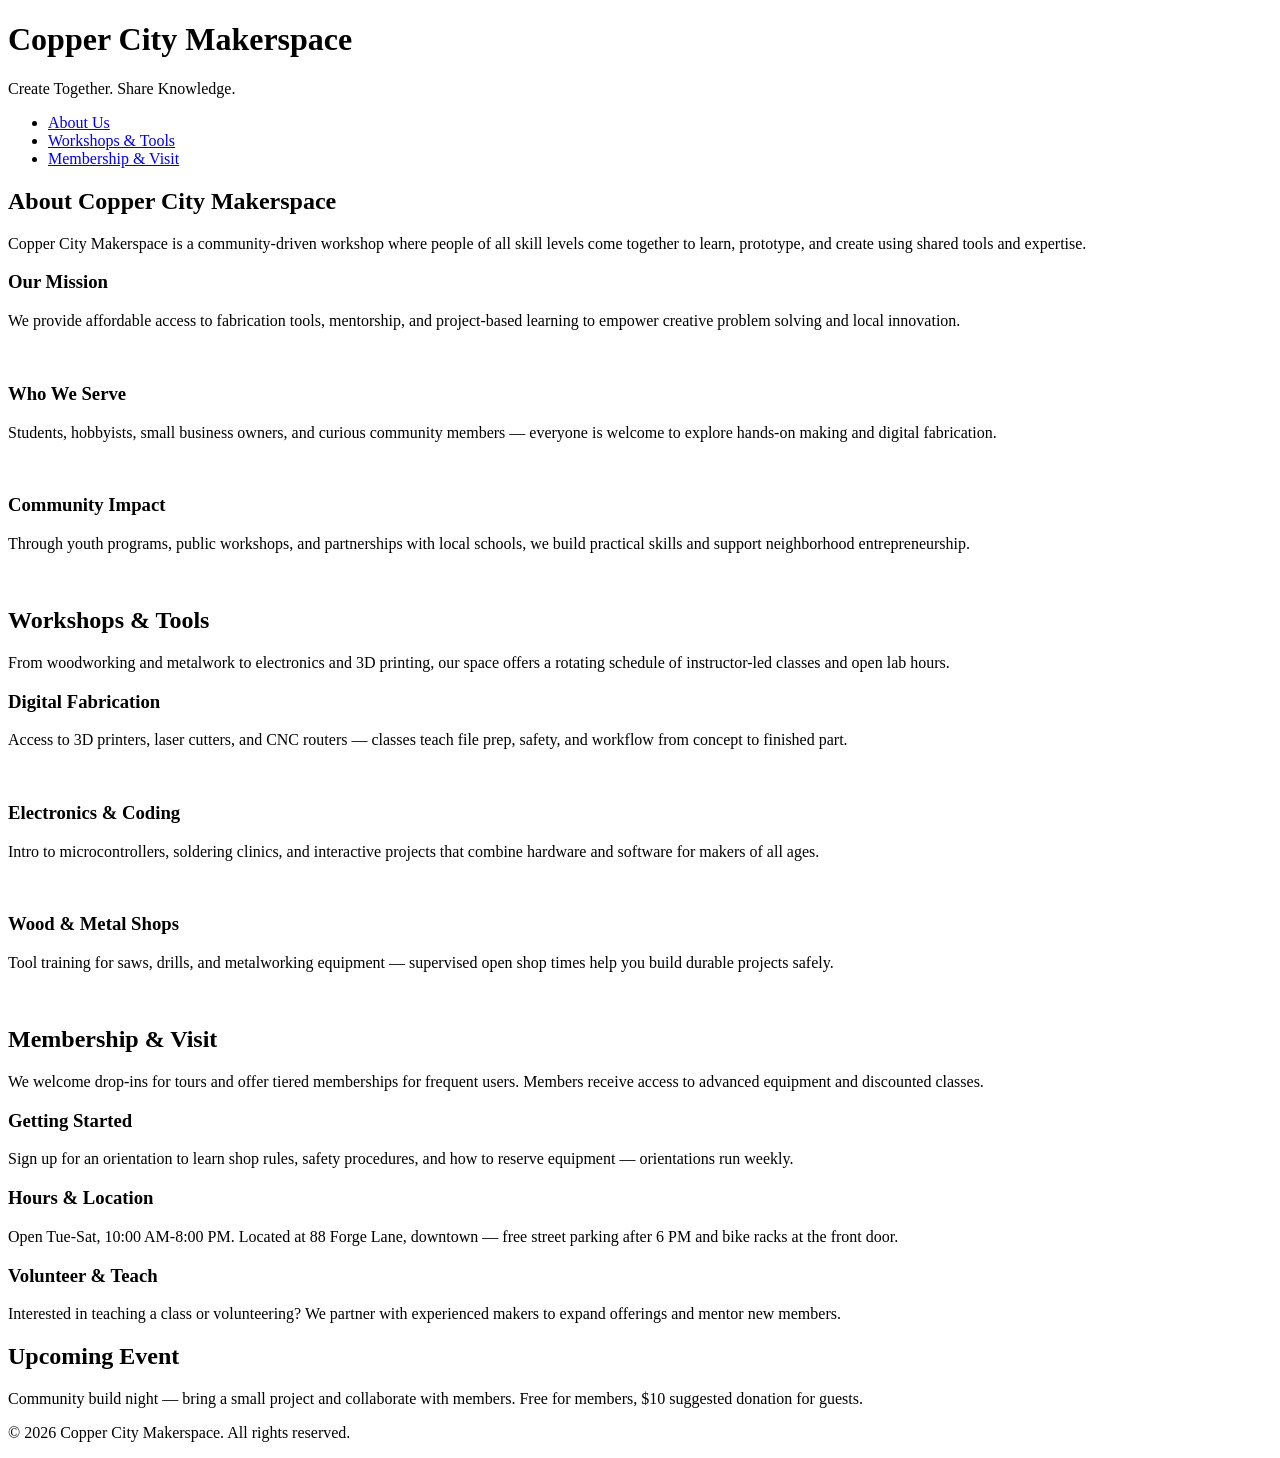
==== index.html @ d5e94220 "Added new pages" ====
<!DOCTYPE html>
<html lang="en">
<head>
    <meta charset="UTF-8">
    <meta name="viewport" content="width=device-width, initial-scale=1.0">
    <link rel="stylesheet" href="styles.css">
    <title>Copper City Makerspace</title>
</head>
<body>
    <header>
        <h1>Copper City Makerspace</h1>
        <p>Create Together. Share Knowledge.</p>
    </header>
<nav>
    <ul>
        <li><a href="about.html">About Us</a></li>
        <li><a href="workshops.html">Workshops & Tools</a></li>
        <li><a href="memberships.html">Membership & Visit</a></li>
    </ul>
</nav>
<main>
    <section id="about">
        <h2>About Copper City Makerspace</h2>
        <p>Copper City Makerspace is a community-driven workshop where people of all skill levels come together to learn, prototype, and create using shared tools and expertise.</p>
        <div class="card-row">
            <section>
                <h3>Our Mission</h3>
                <p>We provide affordable access to fabrication tools, mentorship, and project-based learning to empower creative problem solving and local innovation.</p>
                <img src="images/engineering.jpg" alt="" width="300">
            </section>
            <section>
                <h3>Who We Serve</h3>
                <p>Students, hobbyists, small business owners, and curious community members — everyone is welcome to explore hands-on making and digital fabrication.</p>
                <img src="images/ideation.jpg" alt="" width="300">
            </section>
            <section>
                <h3>Community Impact</h3>
                <p>Through youth programs, public workshops, and partnerships with local schools, we build practical skills and support neighborhood entrepreneurship.</p>
                <img src="images/storytelling.jpg" alt="" width="300">
            </section>
        </div>
    </section>
    <section id="workshops">
        <h2>Workshops & Tools</h2>
        <p>From woodworking and metalwork to electronics and 3D printing, our space offers a rotating schedule of instructor-led classes and open lab hours.</p>
        <div class="card-row">
            <section>
                <h3>Digital Fabrication</h3>
                <p>Access to 3D printers, laser cutters, and CNC routers — classes teach file prep, safety, and workflow from concept to finished part.</p>
                <img src="images/3Dprinter.jpg" alt="" width="300">
            </section>
            <section>
                <h3>Electronics & Coding</h3>
                <p>Intro to microcontrollers, soldering clinics, and interactive projects that combine hardware and software for makers of all ages.</p>
                <img src="images/microcontroller.jpg" alt="" width="300">
            </section>
            <section>
                <h3>Wood & Metal Shops</h3>
                <p>Tool training for saws, drills, and metalworking equipment — supervised open shop times help you build durable projects safely.</p>
                <img src="images/metalworking.jpg" alt="" width="300">
            </section>
        </div>
    </section>
    <section id="memberships">
        <h2>Membership & Visit</h2>
        <p>We welcome drop-ins for tours and offer tiered memberships for frequent users. Members receive access to advanced equipment and discounted classes.</p>
        <div class="card-row"> 
            <section>
                <h3>Getting Started</h3>
                <p>Sign up for an orientation to learn shop rules, safety procedures, and how to reserve equipment — orientations run weekly.</p>
            </section>
            <section>
                <h3>Hours & Location</h3>
                <p>Open Tue-Sat, 10:00 AM-8:00 PM. Located at 88 Forge Lane, downtown — free street parking after 6 PM and bike racks at the front door.</p>
            </section>
            <section>
                <h3>Volunteer & Teach</h3>
                <p>Interested in teaching a class or volunteering? We partner with experienced makers to expand offerings and mentor new members.</p>
            </section>
        </div>
    </section>
</main>
<aside>
    <h2>Upcoming Event</h2>
    <p>Community build night — bring a small project and collaborate with members. Free for members, $10 suggested donation for guests.</p>
</aside>
<footer>
    <p>&copy; 2026 Copper City Makerspace. All rights reserved.</p>
</footer>
</body>
</html>
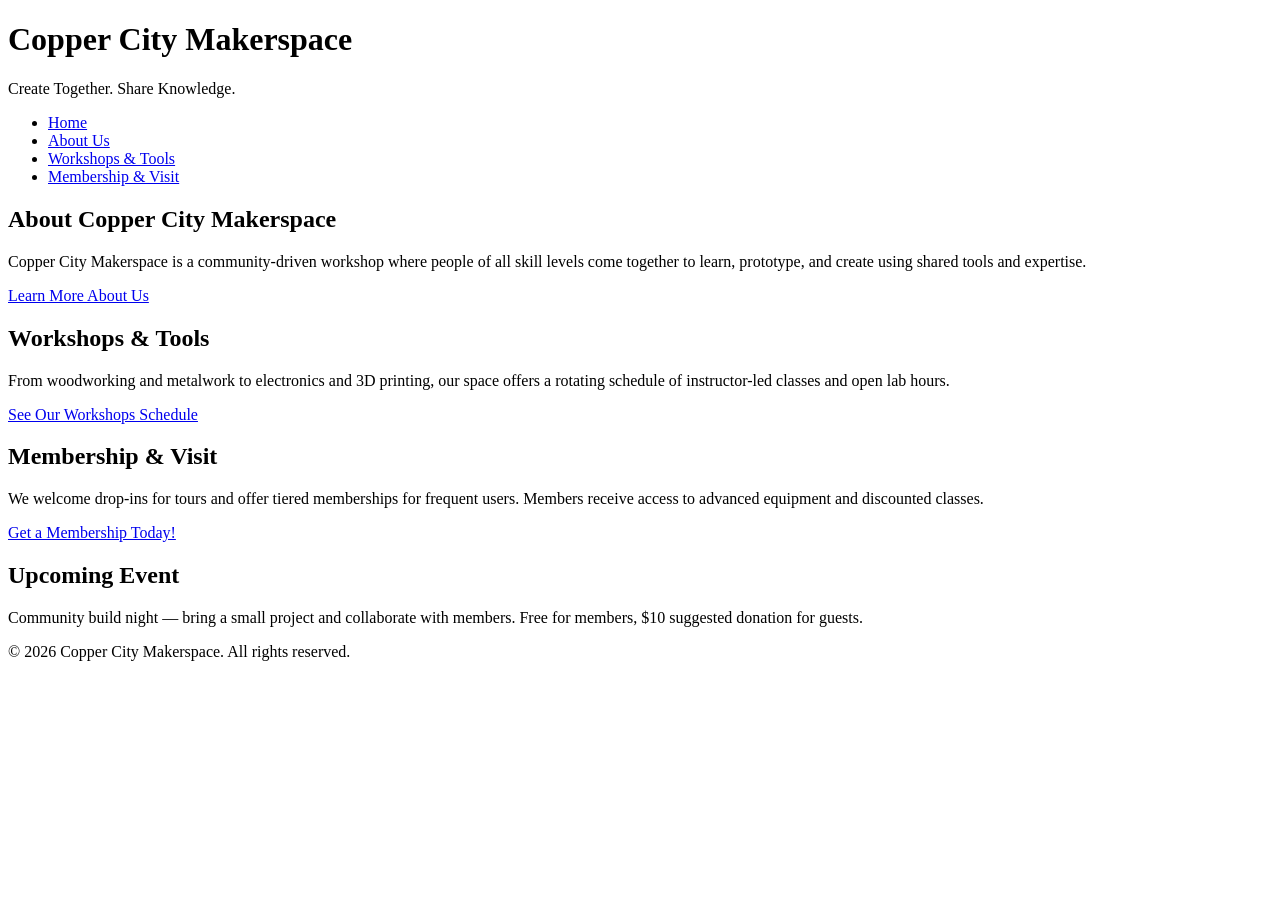
==== commit 3794c4a4: "next iteration of html complete" ====
--- a/index.html
+++ b/index.html
@@ -13,6 +13,7 @@
     </header>
 <nav>
     <ul>
+        <li><a href="index.html">Home</a></li>
         <li><a href="about.html">About Us</a></li>
         <li><a href="workshops.html">Workshops & Tools</a></li>
         <li><a href="memberships.html">Membership & Visit</a></li>
@@ -20,64 +21,19 @@
 </nav>
 <main>
     <section id="about">
-        <h2>About Copper City Makerspace</h2>
+  <h2>About Copper City Makerspace</h2>
         <p>Copper City Makerspace is a community-driven workshop where people of all skill levels come together to learn, prototype, and create using shared tools and expertise.</p>
-        <div class="card-row">
-            <section>
-                <h3>Our Mission</h3>
-                <p>We provide affordable access to fabrication tools, mentorship, and project-based learning to empower creative problem solving and local innovation.</p>
-                <img src="images/engineering.jpg" alt="" width="300">
-            </section>
-            <section>
-                <h3>Who We Serve</h3>
-                <p>Students, hobbyists, small business owners, and curious community members — everyone is welcome to explore hands-on making and digital fabrication.</p>
-                <img src="images/ideation.jpg" alt="" width="300">
-            </section>
-            <section>
-                <h3>Community Impact</h3>
-                <p>Through youth programs, public workshops, and partnerships with local schools, we build practical skills and support neighborhood entrepreneurship.</p>
-                <img src="images/storytelling.jpg" alt="" width="300">
-            </section>
-        </div>
+        <a href="about.html">Learn More About Us</a>
     </section>
-    <section id="workshops">
+   <section id="workshops">
         <h2>Workshops & Tools</h2>
         <p>From woodworking and metalwork to electronics and 3D printing, our space offers a rotating schedule of instructor-led classes and open lab hours.</p>
-        <div class="card-row">
-            <section>
-                <h3>Digital Fabrication</h3>
-                <p>Access to 3D printers, laser cutters, and CNC routers — classes teach file prep, safety, and workflow from concept to finished part.</p>
-                <img src="images/3Dprinter.jpg" alt="" width="300">
-            </section>
-            <section>
-                <h3>Electronics & Coding</h3>
-                <p>Intro to microcontrollers, soldering clinics, and interactive projects that combine hardware and software for makers of all ages.</p>
-                <img src="images/microcontroller.jpg" alt="" width="300">
-            </section>
-            <section>
-                <h3>Wood & Metal Shops</h3>
-                <p>Tool training for saws, drills, and metalworking equipment — supervised open shop times help you build durable projects safely.</p>
-                <img src="images/metalworking.jpg" alt="" width="300">
-            </section>
-        </div>
+        <a href="workshops.html">See Our Workshops Schedule</a>
     </section>
     <section id="memberships">
         <h2>Membership & Visit</h2>
         <p>We welcome drop-ins for tours and offer tiered memberships for frequent users. Members receive access to advanced equipment and discounted classes.</p>
-        <div class="card-row"> 
-            <section>
-                <h3>Getting Started</h3>
-                <p>Sign up for an orientation to learn shop rules, safety procedures, and how to reserve equipment — orientations run weekly.</p>
-            </section>
-            <section>
-                <h3>Hours & Location</h3>
-                <p>Open Tue-Sat, 10:00 AM-8:00 PM. Located at 88 Forge Lane, downtown — free street parking after 6 PM and bike racks at the front door.</p>
-            </section>
-            <section>
-                <h3>Volunteer & Teach</h3>
-                <p>Interested in teaching a class or volunteering? We partner with experienced makers to expand offerings and mentor new members.</p>
-            </section>
-        </div>
+        <a href="memberships.html">Get a Membership Today!</a>
     </section>
 </main>
 <aside>
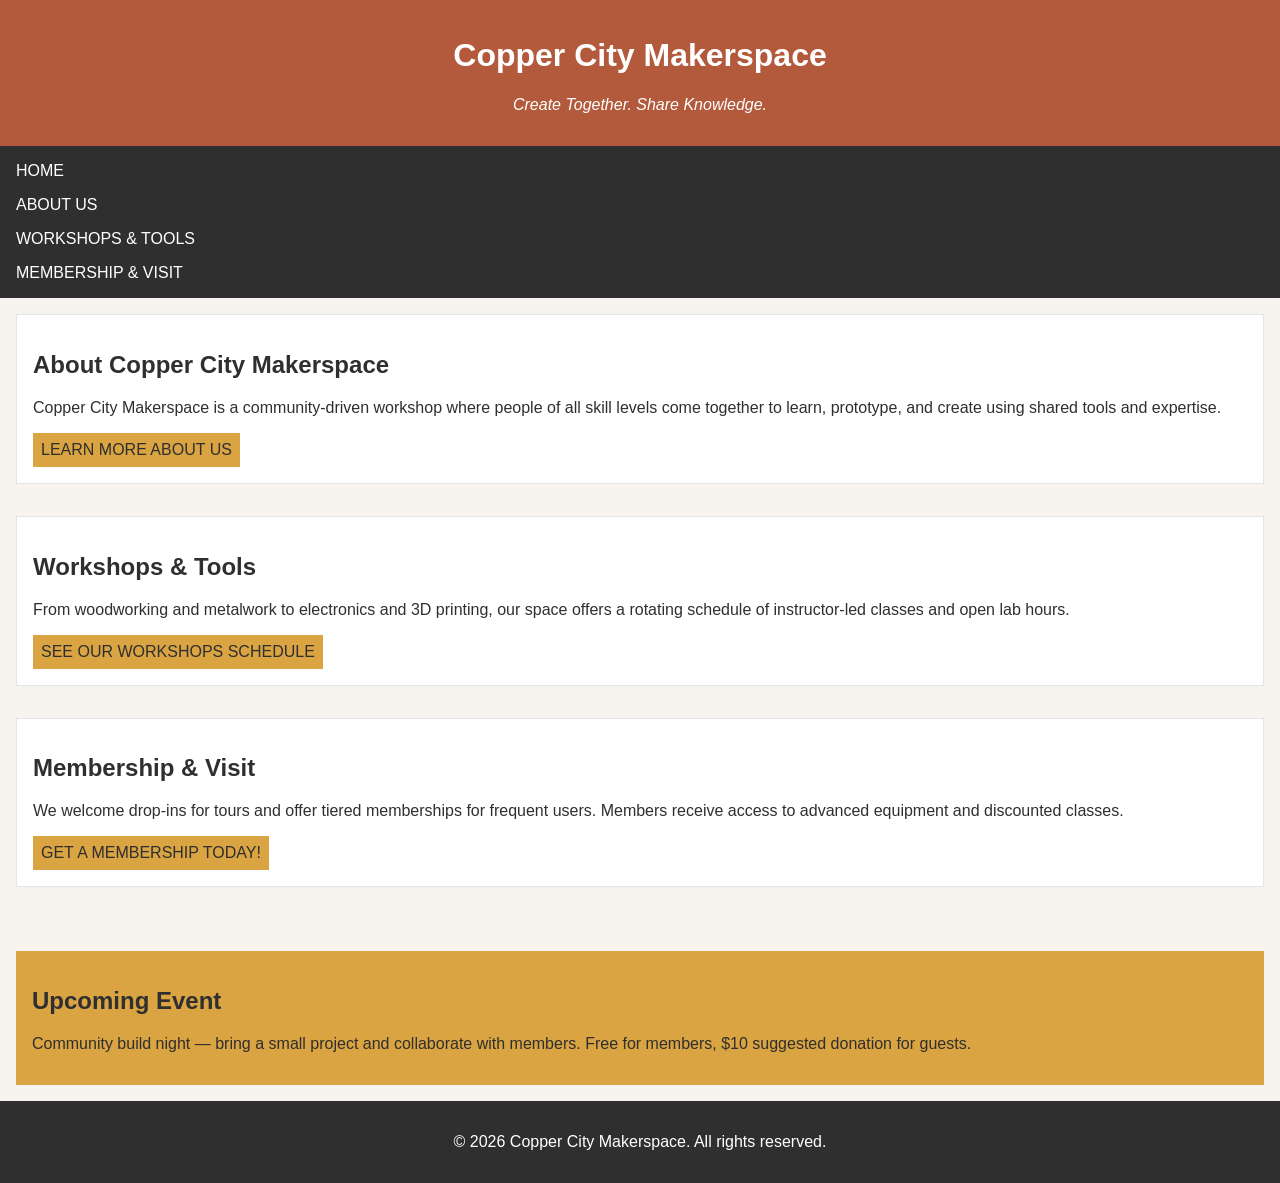
==== commit f0fa62d5: "completed iteration for multipage" ====
--- a/index.html
+++ b/index.html
@@ -19,7 +19,7 @@
         <li><a href="memberships.html">Membership & Visit</a></li>
     </ul>
 </nav>
-<main>
+<main class="card-row">
     <section id="about">
   <h2>About Copper City Makerspace</h2>
         <p>Copper City Makerspace is a community-driven workshop where people of all skill levels come together to learn, prototype, and create using shared tools and expertise.</p>
--- a/styles.css
+++ b/styles.css
@@ -0,0 +1,124 @@
+/* =====  CSS by Christina Carrasquilla, updated by Brendel Stadler =====  */
+
+/* ===== Color Palette 
+
+Copper:#B35A3C
+Charcoal:#2F2F2F
+Light Background:#F7F4EF
+Card Background:#FFFFFF
+Soft Gold:#D9A441
+Border:#E5E5E5
+
+===== */
+
+/* ===== GLOBAL (Base) Styles ===== */
+
+body {
+    font-family: Arial, sans-serif;
+    margin: 0;
+    background-color: #F7F4EF;
+    color: #2F2F2F;
+    display:grid;
+    grid-template-columns: 1fr;
+}
+
+header {
+    background-color: #B35A3C;
+    color: white;
+    text-align: center;
+    padding: 1rem;
+}
+
+header img {
+    margin-top: 0.5rem;
+}
+header p {
+    font-style:italic;
+}
+nav {
+    background-color: #2F2F2F;
+    padding:.5rem;
+}
+
+nav ul {
+    list-style: none;
+    margin: 0;
+    padding: 0;
+}
+
+nav a {
+    color: white;
+    text-decoration: none;
+    padding: 0.5rem;
+    display: inline-block;
+    text-transform:uppercase;
+}
+
+nav a:hover {
+    background-color: #B35A3C;
+}
+
+main {
+    padding: 1rem;
+}
+
+main a {
+    background-color: #D9A441;
+    color: #2F2F2F;
+    text-decoration: none;
+    padding: 0.5rem;
+    display: inline-block;
+    text-transform:uppercase;
+}
+
+main a:hover {
+    background-color: #B35A3C;
+    color: white;
+}
+
+section {
+    margin-bottom: 2rem;
+}
+
+.card-row section {
+    background-color: white;
+    border: 1px solid #E5E5E5;
+    padding: 1rem;
+}
+
+img {
+    display: block;
+    margin-top: 0.5rem;
+    max-width: 100%;
+}
+
+aside {
+    background-color: #D9A441;
+    padding: 1rem;
+    margin: 1rem;
+}
+
+footer {
+    background-color: #2F2F2F;
+    color: white;
+    text-align: center;
+    padding: 1rem;
+}
+/* =====  MEDIA QUERY (MEDIUM  =====  */
+@media and (min-width: 817px){
+    nav ul {
+        display: flex;
+        justify-content: center;
+        gap: 1rem;
+}
+
+.card-row {
+    display: flex;
+    gap: 1rem;
+}
+
+.card-row section {
+    width: 30%;
+}
+
+}
